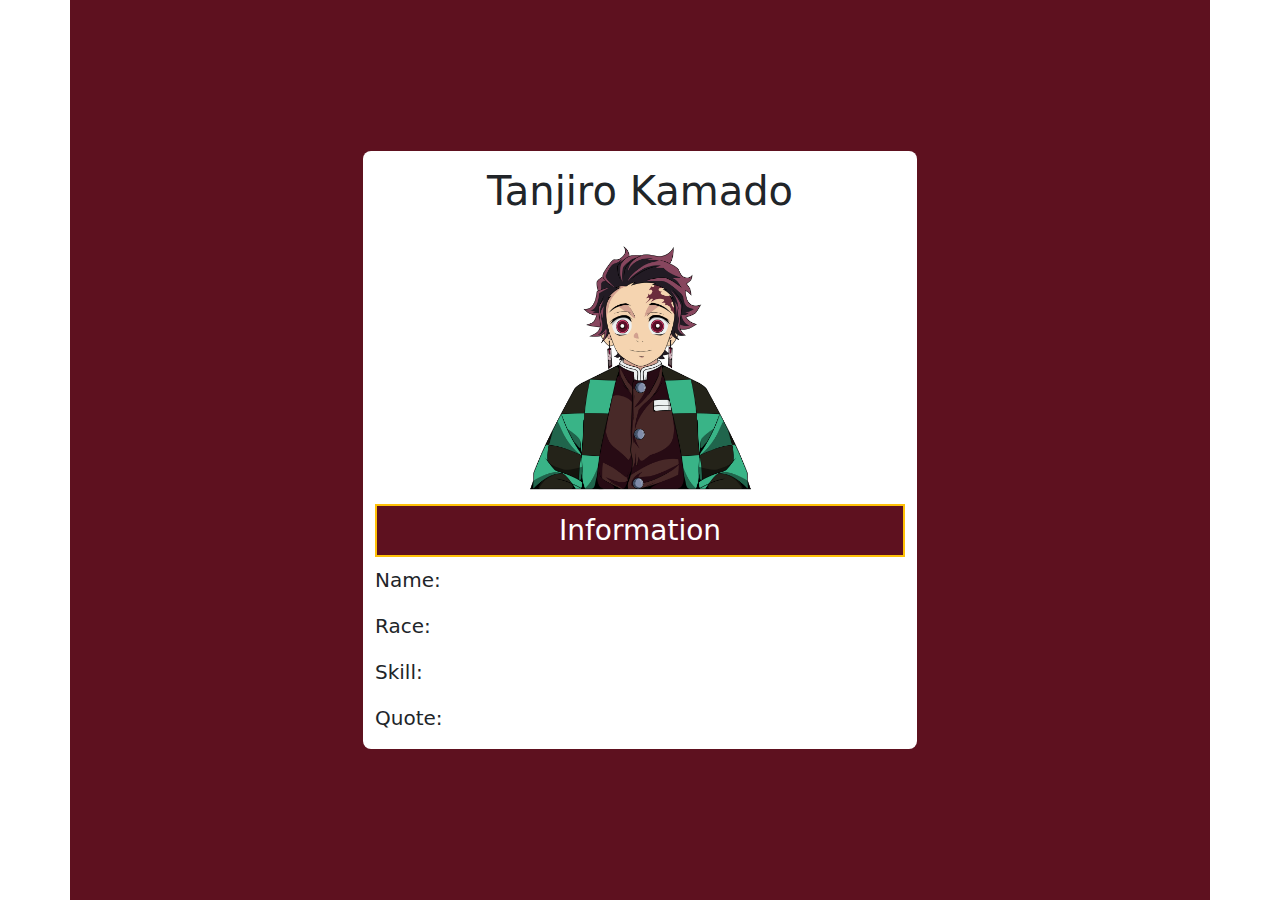
==== pages/tanjiro.html @ 2d73c36a "feat: add Tanjiro Kamado page" ====
<!DOCTYPE html>
<html lang="en">
  <head>
    <title>Kimetsu no Yaiba Wiki - Tanjiro</title>
    <meta charset="UTF-8">
    <meta name="viewport" content="width=device-width, initial-scale=1">
    <link href="https://cdn.jsdelivr.net/npm/bootstrap@5.3.3/dist/css/bootstrap.min.css" rel="stylesheet" integrity="sha384-QWTKZyjpPEjISv5WaRU9OFeRpok6YctnYmDr5pNlyT2bRjXh0JMhjY6hW+ALEwIH" crossorigin="anonymous">
    <link href="/css/styles.css" rel="stylesheet">
  </head>
  <body>
    <!-- Character Information -->
    <div class="container-md bg-danger-dark p-3 mb-3 d-flex flex-column justify-content-center min-vh-100">
      <div class="container bg-white w-50 rounded-3">
        <h1 class="h1 text-center py-3">Tanjiro Kamado</h1>
        <img class="img-fluid character-image d-block mx-auto w-50" src="/images/tanjiro.png" alt="tanjiro">
        <h3 class="h3 text-center bg-danger-dark text-white p-2 border border-2 border-warning">Information</h3>
        <p class="fs-5">Name:</p>
        <p class="fs-5">Race:</p>
        <p class="fs-5">Skill:</p>
        <p class="fs-5">Quote:</p>
      </div>
    </div>
  </body>
</html>
---- css/styles.css ----
.logo, .story-image  {
  width: 150px;
  height: 150px;
}

.card img {
  height: 250px;
}

.bg-danger-dark {
  background-color: #5E111F;
}
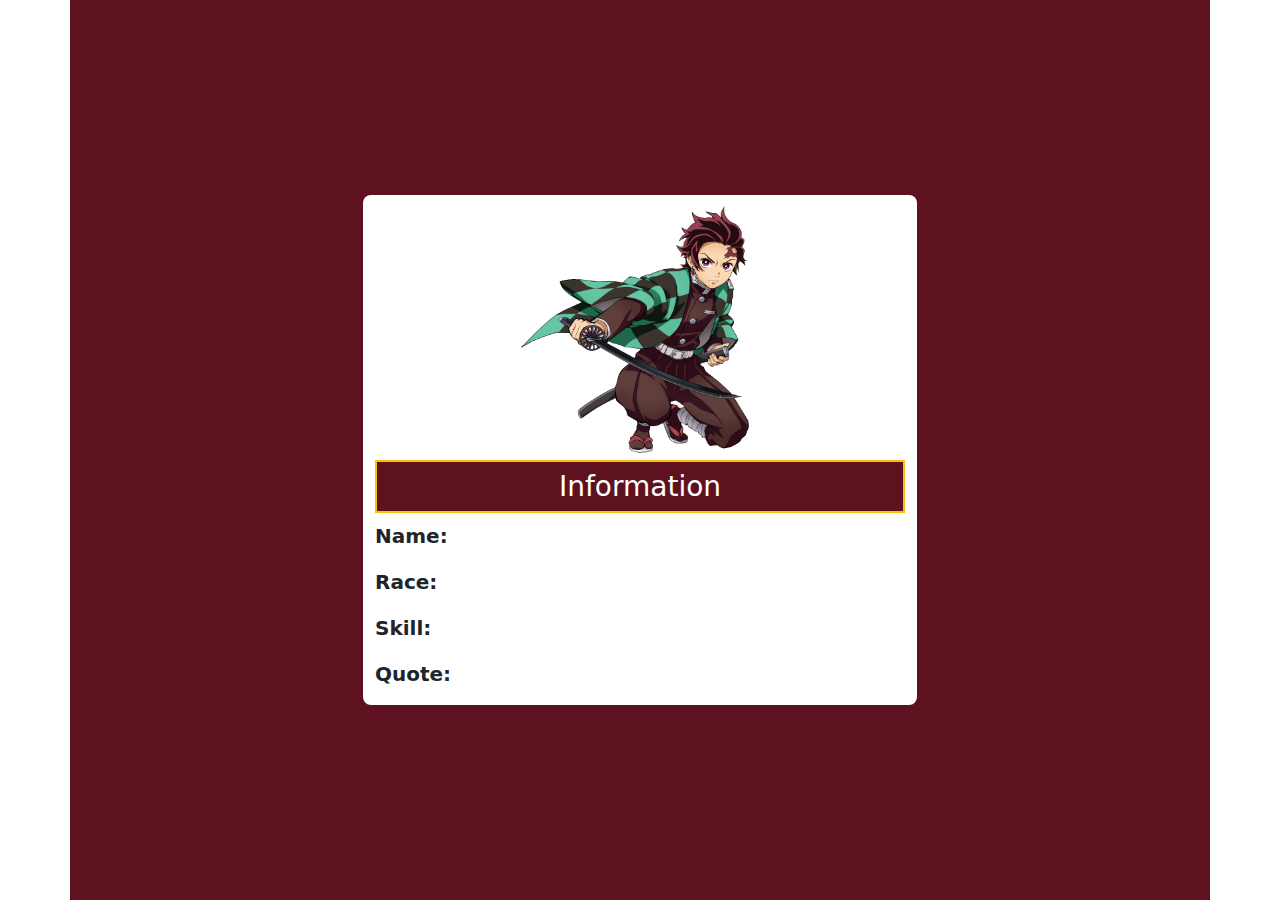
==== commit c6e0ca3d: "feat: add pages for 3 rows of characters" ====
--- a/pages/tanjiro.html
+++ b/pages/tanjiro.html
@@ -11,14 +11,31 @@
     <!-- Character Information -->
     <div class="container-md bg-danger-dark p-3 mb-3 d-flex flex-column justify-content-center min-vh-100">
       <div class="container bg-white w-50 rounded-3">
-        <h1 class="h1 text-center py-3">Tanjiro Kamado</h1>
-        <img class="img-fluid character-image d-block mx-auto w-50" src="/images/tanjiro.png" alt="tanjiro">
+        <img class="img-fluid character-image d-block mx-auto w-50" src="/images/tanjiro2.png" alt="tanjiro">
         <h3 class="h3 text-center bg-danger-dark text-white p-2 border border-2 border-warning">Information</h3>
-        <p class="fs-5">Name:</p>
-        <p class="fs-5">Race:</p>
-        <p class="fs-5">Skill:</p>
-        <p class="fs-5">Quote:</p>
+        <p class="fs-5 fw-bold">Name: <span id="name" class="fw-normal"></span></p>
+        <p class="fs-5 fw-bold">Race: <span id="race" class="fw-normal"></span></p>
+        <p class="fs-5 fw-bold">Skill: <span id="skill" class="fw-normal"></span></p>
+        <p class="fs-5 fw-bold">Quote: <span id="quote" class="fw-normal"></span></p>
       </div>
     </div>
-  </body>
+</body>
+  <script>
+    document.body.onload = () => {
+      async function getTanjiroInfo() {
+        try {
+          const response = await fetch("https://demon-slayer.cyclic.app/api/tanjiro")
+          const character = await response.json();
+          document.getElementById("name").textContent = character[0]["name"]
+          document.getElementById("race").textContent = character[0]["race"]
+          document.getElementById("skill").textContent = character[0]["skill"]
+          document.getElementById("quote").textContent = character[0]["quote"]
+        } catch (error) {
+          console.error(`Error ${error.message}`)
+        }
+      }
+      
+      getTanjiroInfo()
+    }
+  </script>
 </html>
